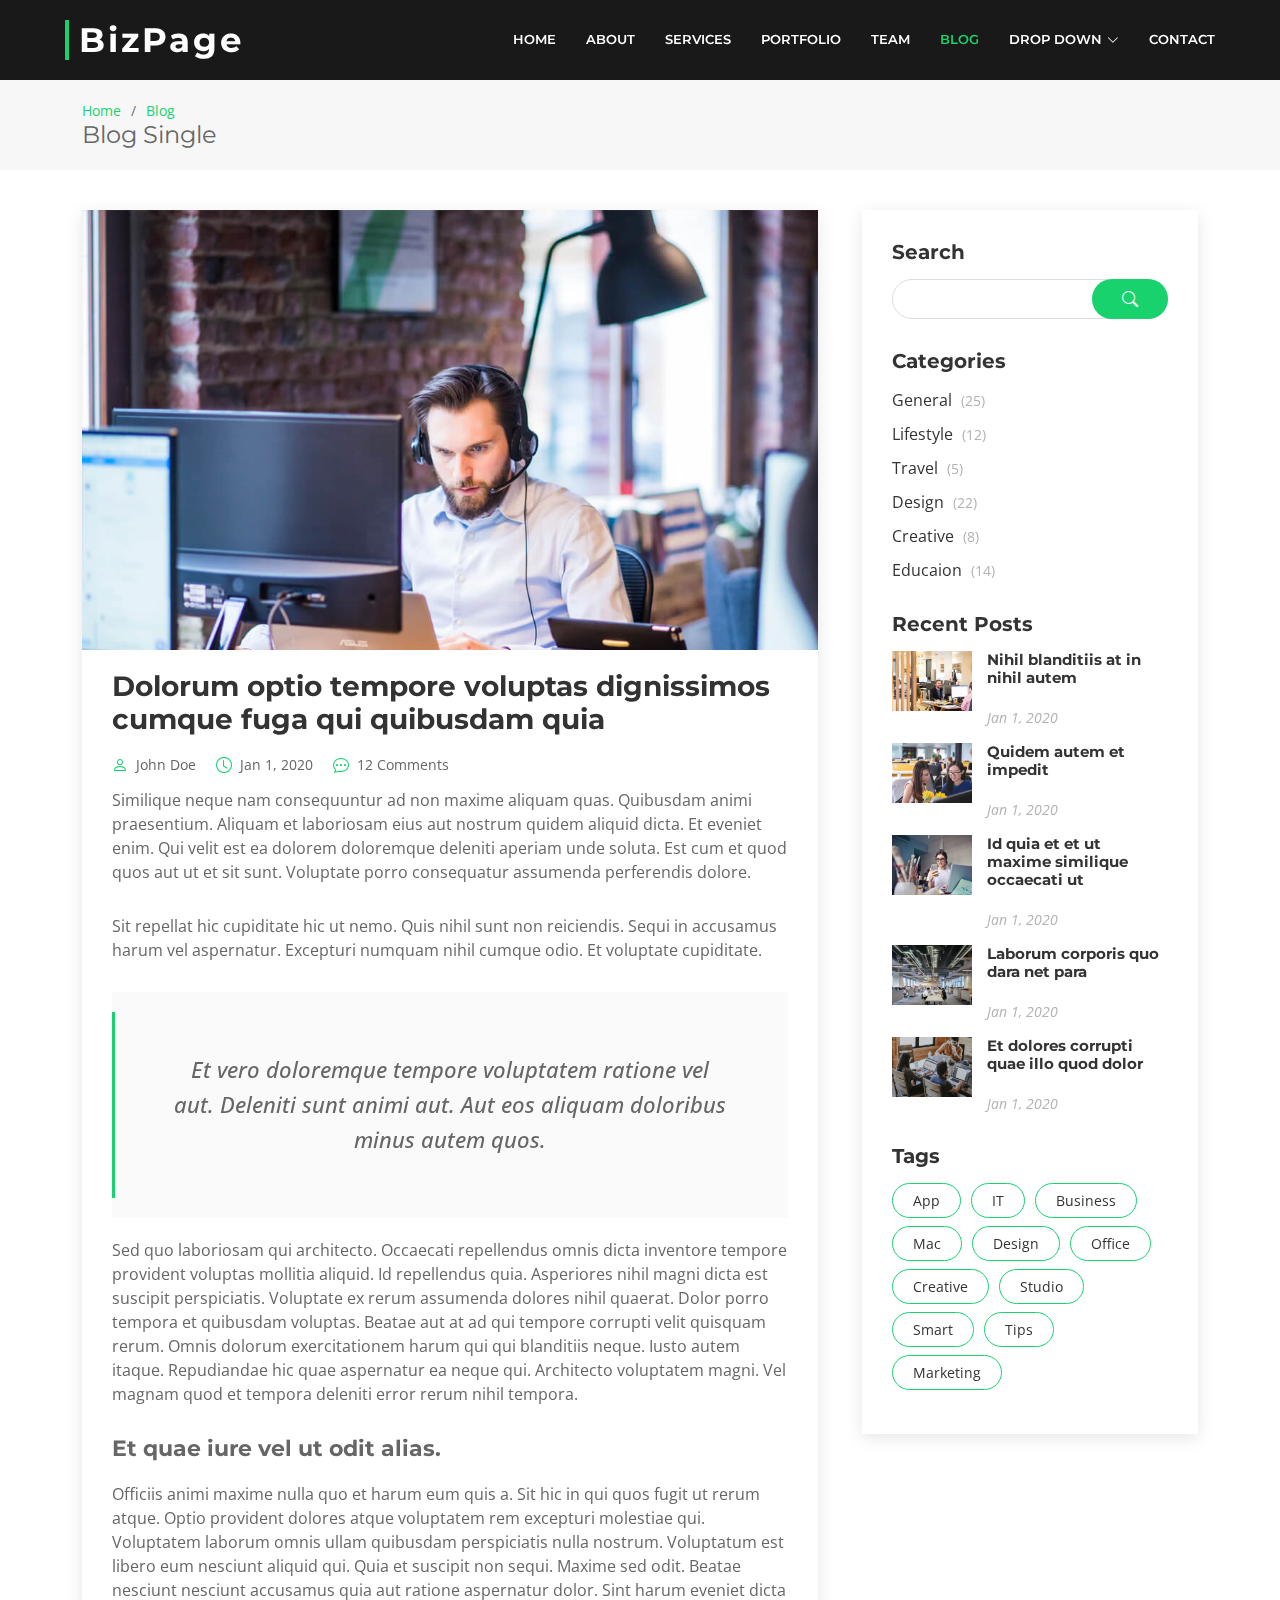
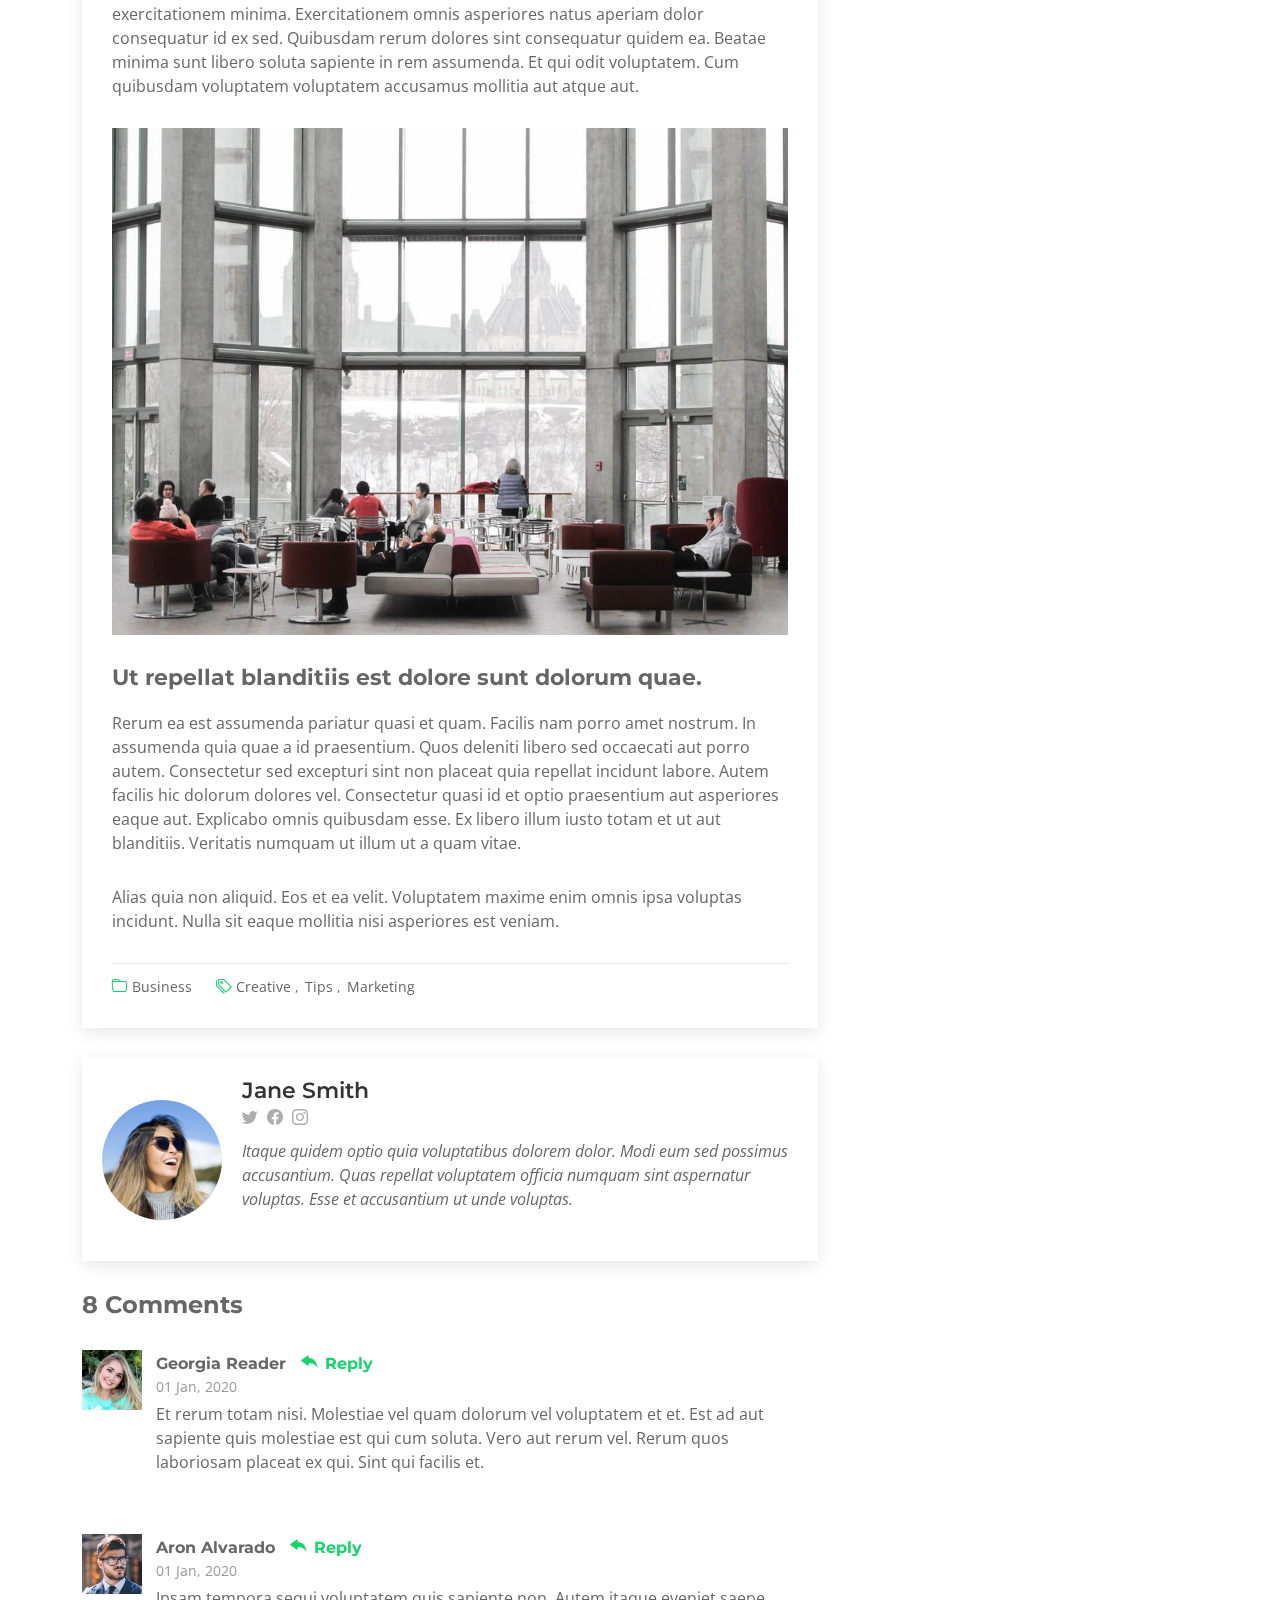
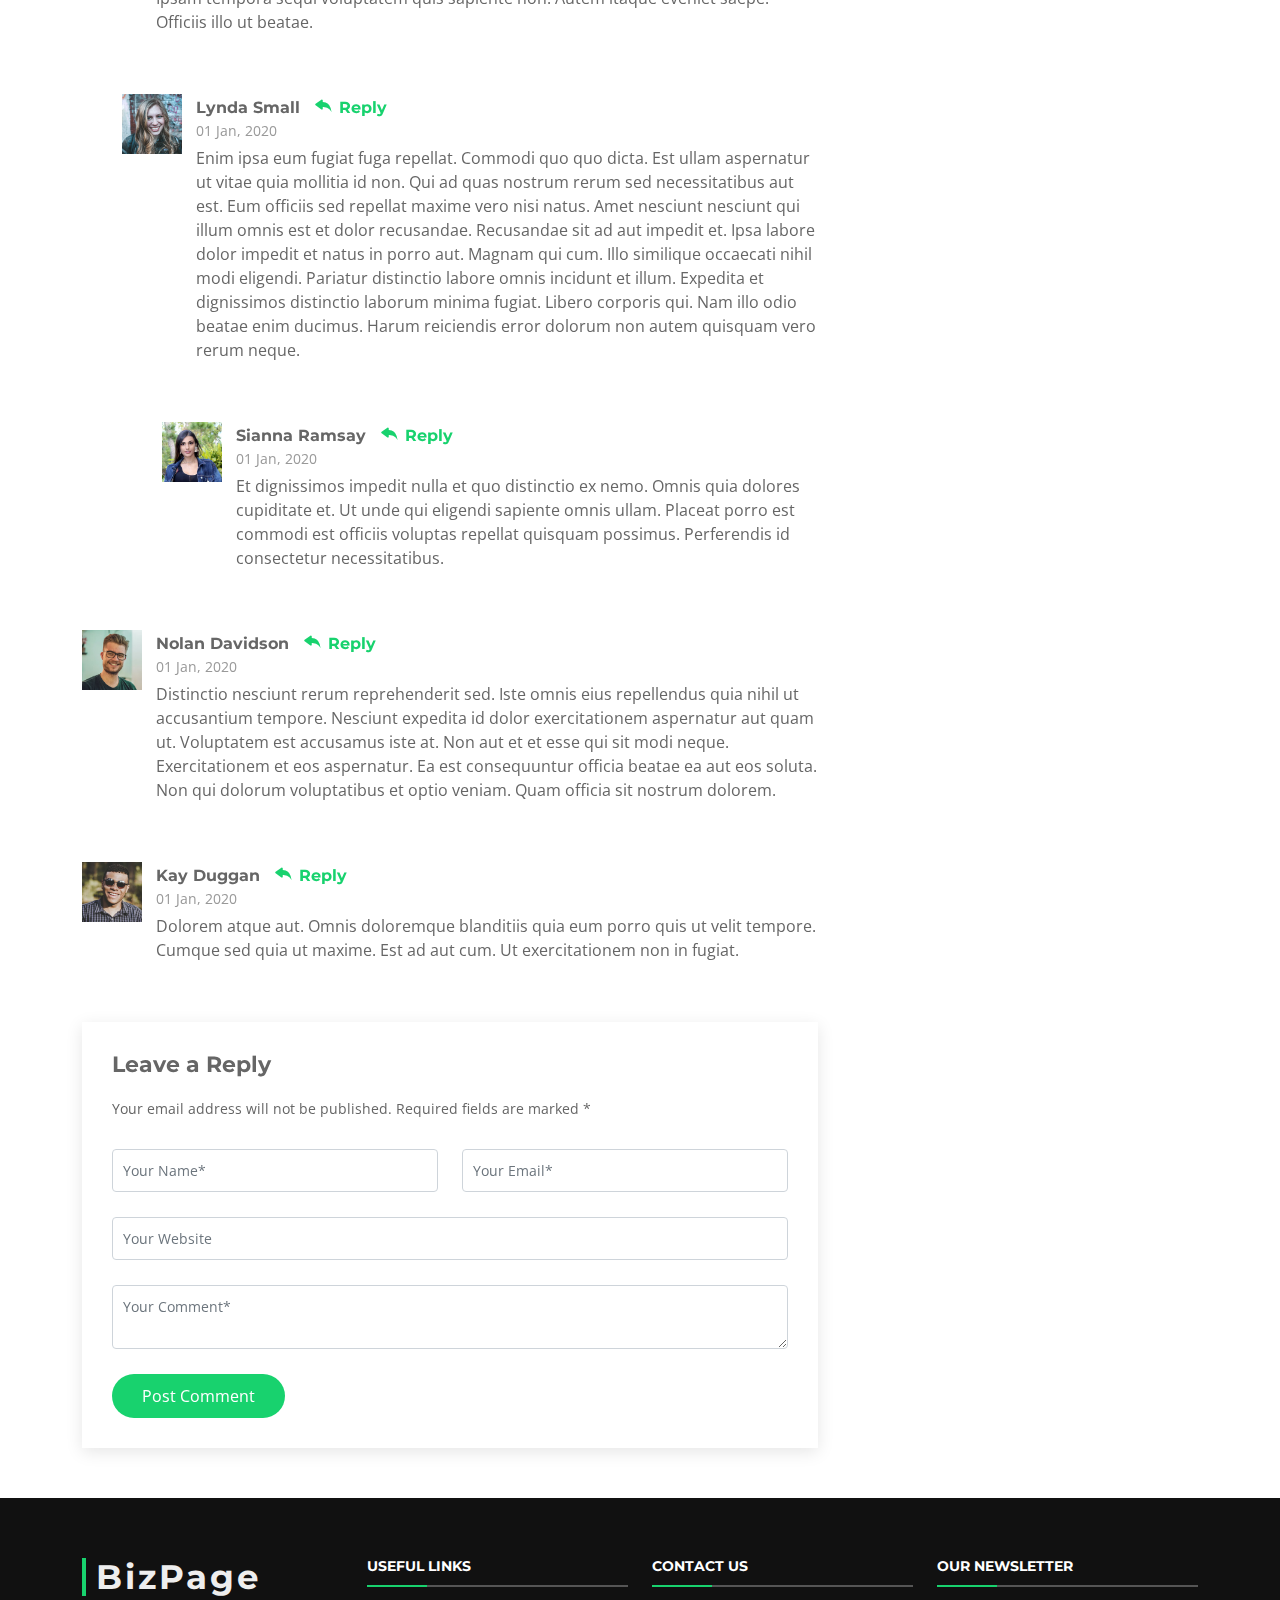
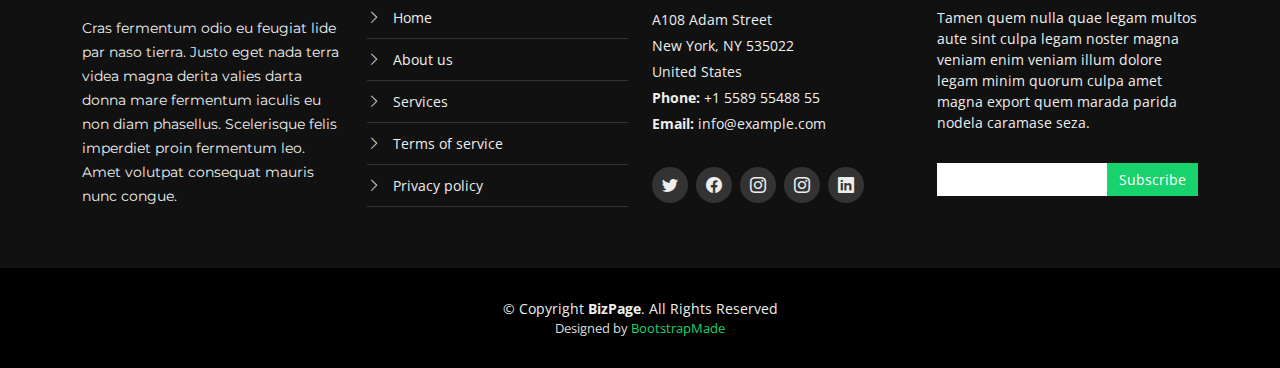
==== blog-single copy.html @ b2e216c7 "photo" ====
<!DOCTYPE html>
<html lang="en">

<head>
  <meta charset="utf-8">
  <meta content="width=device-width, initial-scale=1.0" name="viewport">

  <title>Blog Single - BizPage Bootstrap Template</title>
  <meta content="" name="description">
  <meta content="" name="keywords">

  <!-- Favicons -->
  <link href="assets/img/favicon.png" rel="icon">
  <link href="assets/img/apple-touch-icon.png" rel="apple-touch-icon">

  <!-- Google Fonts -->
  <link href="https://fonts.googleapis.com/css?family=Open+Sans:300,300i,400,400i,700,700i|Montserrat:300,400,500,700" rel="stylesheet">

  <!-- Vendor CSS Files -->
  <link href="assets/vendor/animate.css/animate.min.css" rel="stylesheet">
  <link href="assets/vendor/aos/aos.css" rel="stylesheet">
  <link href="assets/vendor/bootstrap/css/bootstrap.min.css" rel="stylesheet">
  <link href="assets/vendor/bootstrap-icons/bootstrap-icons.css" rel="stylesheet">
  <link href="assets/vendor/glightbox/css/glightbox.min.css" rel="stylesheet">
  <link href="assets/vendor/swiper/swiper-bundle.min.css" rel="stylesheet">

  <!-- Template Main CSS File -->
  <link href="assets/css/style.css" rel="stylesheet">

  <!-- =======================================================
  * Template Name: BizPage - v5.10.1
  * Template URL: https://bootstrapmade.com/bizpage-bootstrap-business-template/
  * Author: BootstrapMade.com
  * License: https://bootstrapmade.com/license/
  ======================================================== -->
</head>

<body>

  <!-- ======= Header ======= -->
  <header id="header" class="fixed-top d-flex align-items-center ">
    <div class="container-fluid">

      <div class="row justify-content-center align-items-center">
        <div class="col-xl-11 d-flex align-items-center justify-content-between">
          <h1 class="logo"><a href="index.html">BizPage</a></h1>
          <!-- Uncomment below if you prefer to use an image logo -->
          <!-- <a href="index.html" class="logo"><img src="assets/img/logo.png" alt="" class="img-fluid"></a>-->

          <nav id="navbar" class="navbar">
            <ul>
              <li><a class="nav-link scrollto " href="#hero">Home</a></li>
              <li><a class="nav-link scrollto" href="#about">About</a></li>
              <li><a class="nav-link scrollto" href="#services">Services</a></li>
              <li><a class="nav-link scrollto " href="#portfolio">Portfolio</a></li>
              <li><a class="nav-link scrollto" href="#team">Team</a></li>
              <li><a class="nav-link  active" href="blog.html">Blog</a></li>
              <li class="dropdown"><a href="#"><span>Drop Down</span> <i class="bi bi-chevron-down"></i></a>
                <ul>
                  <li><a href="#">Drop Down 1</a></li>
                  <li class="dropdown"><a href="#"><span>Deep Drop Down</span> <i class="bi bi-chevron-right"></i></a>
                    <ul>
                      <li><a href="#">Deep Drop Down 1</a></li>
                      <li><a href="#">Deep Drop Down 2</a></li>
                      <li><a href="#">Deep Drop Down 3</a></li>
                      <li><a href="#">Deep Drop Down 4</a></li>
                      <li><a href="#">Deep Drop Down 5</a></li>
                    </ul>
                  </li>
                  <li><a href="#">Drop Down 2</a></li>
                  <li><a href="#">Drop Down 3</a></li>
                  <li><a href="#">Drop Down 4</a></li>
                </ul>
              </li>
              <li><a class="nav-link scrollto" href="#contact">Contact</a></li>
            </ul>
            <i class="bi bi-list mobile-nav-toggle"></i>
          </nav><!-- .navbar -->
        </div>
      </div>

    </div>
  </header><!-- End Header -->

  <main id="main">

    <!-- ======= Breadcrumbs ======= -->
    <section id="breadcrumbs" class="breadcrumbs">
      <div class="container">

        <ol>
          <li><a href="index.html">Home</a></li>
          <li><a href="blog.html">Blog</a></li>
        </ol>
        <h2>Blog Single</h2>

      </div>
    </section><!-- End Breadcrumbs -->

    <!-- ======= Blog Single Section ======= -->
    <section id="blog" class="blog">
      <div class="container" data-aos="fade-up">

        <div class="row">

          <div class="col-lg-8 entries">

            <article class="entry entry-single">

              <div class="entry-img">
                <img src="assets/img/blog/blog-1.jpg" alt="" class="img-fluid">
              </div>

              <h2 class="entry-title">
                <a href="blog-single.html">Dolorum optio tempore voluptas dignissimos cumque fuga qui quibusdam quia</a>
              </h2>

              <div class="entry-meta">
                <ul>
                  <li class="d-flex align-items-center"><i class="bi bi-person"></i> <a href="blog-single.html">John Doe</a></li>
                  <li class="d-flex align-items-center"><i class="bi bi-clock"></i> <a href="blog-single.html"><time datetime="2020-01-01">Jan 1, 2020</time></a></li>
                  <li class="d-flex align-items-center"><i class="bi bi-chat-dots"></i> <a href="blog-single.html">12 Comments</a></li>
                </ul>
              </div>

              <div class="entry-content">
                <p>
                  Similique neque nam consequuntur ad non maxime aliquam quas. Quibusdam animi praesentium. Aliquam et laboriosam eius aut nostrum quidem aliquid dicta.
                  Et eveniet enim. Qui velit est ea dolorem doloremque deleniti aperiam unde soluta. Est cum et quod quos aut ut et sit sunt. Voluptate porro consequatur assumenda perferendis dolore.
                </p>

                <p>
                  Sit repellat hic cupiditate hic ut nemo. Quis nihil sunt non reiciendis. Sequi in accusamus harum vel aspernatur. Excepturi numquam nihil cumque odio. Et voluptate cupiditate.
                </p>

                <blockquote>
                  <p>
                    Et vero doloremque tempore voluptatem ratione vel aut. Deleniti sunt animi aut. Aut eos aliquam doloribus minus autem quos.
                  </p>
                </blockquote>

                <p>
                  Sed quo laboriosam qui architecto. Occaecati repellendus omnis dicta inventore tempore provident voluptas mollitia aliquid. Id repellendus quia. Asperiores nihil magni dicta est suscipit perspiciatis. Voluptate ex rerum assumenda dolores nihil quaerat.
                  Dolor porro tempora et quibusdam voluptas. Beatae aut at ad qui tempore corrupti velit quisquam rerum. Omnis dolorum exercitationem harum qui qui blanditiis neque.
                  Iusto autem itaque. Repudiandae hic quae aspernatur ea neque qui. Architecto voluptatem magni. Vel magnam quod et tempora deleniti error rerum nihil tempora.
                </p>

                <h3>Et quae iure vel ut odit alias.</h3>
                <p>
                  Officiis animi maxime nulla quo et harum eum quis a. Sit hic in qui quos fugit ut rerum atque. Optio provident dolores atque voluptatem rem excepturi molestiae qui. Voluptatem laborum omnis ullam quibusdam perspiciatis nulla nostrum. Voluptatum est libero eum nesciunt aliquid qui.
                  Quia et suscipit non sequi. Maxime sed odit. Beatae nesciunt nesciunt accusamus quia aut ratione aspernatur dolor. Sint harum eveniet dicta exercitationem minima. Exercitationem omnis asperiores natus aperiam dolor consequatur id ex sed. Quibusdam rerum dolores sint consequatur quidem ea.
                  Beatae minima sunt libero soluta sapiente in rem assumenda. Et qui odit voluptatem. Cum quibusdam voluptatem voluptatem accusamus mollitia aut atque aut.
                </p>
                <img src="assets/img/blog/blog-inside-post.jpg" class="img-fluid" alt="">

                <h3>Ut repellat blanditiis est dolore sunt dolorum quae.</h3>
                <p>
                  Rerum ea est assumenda pariatur quasi et quam. Facilis nam porro amet nostrum. In assumenda quia quae a id praesentium. Quos deleniti libero sed occaecati aut porro autem. Consectetur sed excepturi sint non placeat quia repellat incidunt labore. Autem facilis hic dolorum dolores vel.
                  Consectetur quasi id et optio praesentium aut asperiores eaque aut. Explicabo omnis quibusdam esse. Ex libero illum iusto totam et ut aut blanditiis. Veritatis numquam ut illum ut a quam vitae.
                </p>
                <p>
                  Alias quia non aliquid. Eos et ea velit. Voluptatem maxime enim omnis ipsa voluptas incidunt. Nulla sit eaque mollitia nisi asperiores est veniam.
                </p>

              </div>

              <div class="entry-footer">
                <i class="bi bi-folder"></i>
                <ul class="cats">
                  <li><a href="#">Business</a></li>
                </ul>

                <i class="bi bi-tags"></i>
                <ul class="tags">
                  <li><a href="#">Creative</a></li>
                  <li><a href="#">Tips</a></li>
                  <li><a href="#">Marketing</a></li>
                </ul>
              </div>

            </article><!-- End blog entry -->

            <div class="blog-author d-flex align-items-center">
              <img src="assets/img/blog/blog-author.jpg" class="rounded-circle float-left" alt="">
              <div>
                <h4>Jane Smith</h4>
                <div class="social-links">
                  <a href="https://twitters.com/#"><i class="bi bi-twitter"></i></a>
                  <a href="https://facebook.com/#"><i class="bi bi-facebook"></i></a>
                  <a href="https://instagram.com/#"><i class="biu bi-instagram"></i></a>
                </div>
                <p>
                  Itaque quidem optio quia voluptatibus dolorem dolor. Modi eum sed possimus accusantium. Quas repellat voluptatem officia numquam sint aspernatur voluptas. Esse et accusantium ut unde voluptas.
                </p>
              </div>
            </div><!-- End blog author bio -->

            <div class="blog-comments">

              <h4 class="comments-count">8 Comments</h4>

              <div id="comment-1" class="comment">
                <div class="d-flex">
                  <div class="comment-img"><img src="assets/img/blog/comments-1.jpg" alt=""></div>
                  <div>
                    <h5><a href="">Georgia Reader</a> <a href="#" class="reply"><i class="bi bi-reply-fill"></i> Reply</a></h5>
                    <time datetime="2020-01-01">01 Jan, 2020</time>
                    <p>
                      Et rerum totam nisi. Molestiae vel quam dolorum vel voluptatem et et. Est ad aut sapiente quis molestiae est qui cum soluta.
                      Vero aut rerum vel. Rerum quos laboriosam placeat ex qui. Sint qui facilis et.
                    </p>
                  </div>
                </div>
              </div><!-- End comment #1 -->

              <div id="comment-2" class="comment">
                <div class="d-flex">
                  <div class="comment-img"><img src="assets/img/blog/comments-2.jpg" alt=""></div>
                  <div>
                    <h5><a href="">Aron Alvarado</a> <a href="#" class="reply"><i class="bi bi-reply-fill"></i> Reply</a></h5>
                    <time datetime="2020-01-01">01 Jan, 2020</time>
                    <p>
                      Ipsam tempora sequi voluptatem quis sapiente non. Autem itaque eveniet saepe. Officiis illo ut beatae.
                    </p>
                  </div>
                </div>

                <div id="comment-reply-1" class="comment comment-reply">
                  <div class="d-flex">
                    <div class="comment-img"><img src="assets/img/blog/comments-3.jpg" alt=""></div>
                    <div>
                      <h5><a href="">Lynda Small</a> <a href="#" class="reply"><i class="bi bi-reply-fill"></i> Reply</a></h5>
                      <time datetime="2020-01-01">01 Jan, 2020</time>
                      <p>
                        Enim ipsa eum fugiat fuga repellat. Commodi quo quo dicta. Est ullam aspernatur ut vitae quia mollitia id non. Qui ad quas nostrum rerum sed necessitatibus aut est. Eum officiis sed repellat maxime vero nisi natus. Amet nesciunt nesciunt qui illum omnis est et dolor recusandae.

                        Recusandae sit ad aut impedit et. Ipsa labore dolor impedit et natus in porro aut. Magnam qui cum. Illo similique occaecati nihil modi eligendi. Pariatur distinctio labore omnis incidunt et illum. Expedita et dignissimos distinctio laborum minima fugiat.

                        Libero corporis qui. Nam illo odio beatae enim ducimus. Harum reiciendis error dolorum non autem quisquam vero rerum neque.
                      </p>
                    </div>
                  </div>

                  <div id="comment-reply-2" class="comment comment-reply">
                    <div class="d-flex">
                      <div class="comment-img"><img src="assets/img/blog/comments-4.jpg" alt=""></div>
                      <div>
                        <h5><a href="">Sianna Ramsay</a> <a href="#" class="reply"><i class="bi bi-reply-fill"></i> Reply</a></h5>
                        <time datetime="2020-01-01">01 Jan, 2020</time>
                        <p>
                          Et dignissimos impedit nulla et quo distinctio ex nemo. Omnis quia dolores cupiditate et. Ut unde qui eligendi sapiente omnis ullam. Placeat porro est commodi est officiis voluptas repellat quisquam possimus. Perferendis id consectetur necessitatibus.
                        </p>
                      </div>
                    </div>

                  </div><!-- End comment reply #2-->

                </div><!-- End comment reply #1-->

              </div><!-- End comment #2-->

              <div id="comment-3" class="comment">
                <div class="d-flex">
                  <div class="comment-img"><img src="assets/img/blog/comments-5.jpg" alt=""></div>
                  <div>
                    <h5><a href="">Nolan Davidson</a> <a href="#" class="reply"><i class="bi bi-reply-fill"></i> Reply</a></h5>
                    <time datetime="2020-01-01">01 Jan, 2020</time>
                    <p>
                      Distinctio nesciunt rerum reprehenderit sed. Iste omnis eius repellendus quia nihil ut accusantium tempore. Nesciunt expedita id dolor exercitationem aspernatur aut quam ut. Voluptatem est accusamus iste at.
                      Non aut et et esse qui sit modi neque. Exercitationem et eos aspernatur. Ea est consequuntur officia beatae ea aut eos soluta. Non qui dolorum voluptatibus et optio veniam. Quam officia sit nostrum dolorem.
                    </p>
                  </div>
                </div>

              </div><!-- End comment #3 -->

              <div id="comment-4" class="comment">
                <div class="d-flex">
                  <div class="comment-img"><img src="assets/img/blog/comments-6.jpg" alt=""></div>
                  <div>
                    <h5><a href="">Kay Duggan</a> <a href="#" class="reply"><i class="bi bi-reply-fill"></i> Reply</a></h5>
                    <time datetime="2020-01-01">01 Jan, 2020</time>
                    <p>
                      Dolorem atque aut. Omnis doloremque blanditiis quia eum porro quis ut velit tempore. Cumque sed quia ut maxime. Est ad aut cum. Ut exercitationem non in fugiat.
                    </p>
                  </div>
                </div>

              </div><!-- End comment #4 -->

              <div class="reply-form">
                <h4>Leave a Reply</h4>
                <p>Your email address will not be published. Required fields are marked * </p>
                <form action="">
                  <div class="row">
                    <div class="col-md-6 form-group">
                      <input name="name" type="text" class="form-control" placeholder="Your Name*">
                    </div>
                    <div class="col-md-6 form-group">
                      <input name="email" type="text" class="form-control" placeholder="Your Email*">
                    </div>
                  </div>
                  <div class="row">
                    <div class="col form-group">
                      <input name="website" type="text" class="form-control" placeholder="Your Website">
                    </div>
                  </div>
                  <div class="row">
                    <div class="col form-group">
                      <textarea name="comment" class="form-control" placeholder="Your Comment*"></textarea>
                    </div>
                  </div>
                  <button type="submit" class="btn btn-primary">Post Comment</button>

                </form>

              </div>

            </div><!-- End blog comments -->

          </div><!-- End blog entries list -->

          <div class="col-lg-4">

            <div class="sidebar">

              <h3 class="sidebar-title">Search</h3>
              <div class="sidebar-item search-form">
                <form action="">
                  <input type="text" class="form-control">
                  <button type="submit"><i class="bi bi-search"></i></button>
                </form>
              </div><!-- End sidebar search formn-->

              <h3 class="sidebar-title">Categories</h3>
              <div class="sidebar-item categories">
                <ul>
                  <li><a href="#">General <span>(25)</span></a></li>
                  <li><a href="#">Lifestyle <span>(12)</span></a></li>
                  <li><a href="#">Travel <span>(5)</span></a></li>
                  <li><a href="#">Design <span>(22)</span></a></li>
                  <li><a href="#">Creative <span>(8)</span></a></li>
                  <li><a href="#">Educaion <span>(14)</span></a></li>
                </ul>
              </div><!-- End sidebar categories-->

              <h3 class="sidebar-title">Recent Posts</h3>
              <div class="sidebar-item recent-posts">
                <div class="post-item clearfix">
                  <img src="assets/img/blog/blog-recent-1.jpg" alt="">
                  <h4><a href="blog-single.html">Nihil blanditiis at in nihil autem</a></h4>
                  <time datetime="2020-01-01">Jan 1, 2020</time>
                </div>

                <div class="post-item clearfix">
                  <img src="assets/img/blog/blog-recent-2.jpg" alt="">
                  <h4><a href="blog-single.html">Quidem autem et impedit</a></h4>
                  <time datetime="2020-01-01">Jan 1, 2020</time>
                </div>

                <div class="post-item clearfix">
                  <img src="assets/img/blog/blog-recent-3.jpg" alt="">
                  <h4><a href="blog-single.html">Id quia et et ut maxime similique occaecati ut</a></h4>
                  <time datetime="2020-01-01">Jan 1, 2020</time>
                </div>

                <div class="post-item clearfix">
                  <img src="assets/img/blog/blog-recent-4.jpg" alt="">
                  <h4><a href="blog-single.html">Laborum corporis quo dara net para</a></h4>
                  <time datetime="2020-01-01">Jan 1, 2020</time>
                </div>

                <div class="post-item clearfix">
                  <img src="assets/img/blog/blog-recent-5.jpg" alt="">
                  <h4><a href="blog-single.html">Et dolores corrupti quae illo quod dolor</a></h4>
                  <time datetime="2020-01-01">Jan 1, 2020</time>
                </div>

              </div><!-- End sidebar recent posts-->

              <h3 class="sidebar-title">Tags</h3>
              <div class="sidebar-item tags">
                <ul>
                  <li><a href="#">App</a></li>
                  <li><a href="#">IT</a></li>
                  <li><a href="#">Business</a></li>
                  <li><a href="#">Mac</a></li>
                  <li><a href="#">Design</a></li>
                  <li><a href="#">Office</a></li>
                  <li><a href="#">Creative</a></li>
                  <li><a href="#">Studio</a></li>
                  <li><a href="#">Smart</a></li>
                  <li><a href="#">Tips</a></li>
                  <li><a href="#">Marketing</a></li>
                </ul>
              </div><!-- End sidebar tags-->

            </div><!-- End sidebar -->

          </div><!-- End blog sidebar -->

        </div>

      </div>
    </section><!-- End Blog Single Section -->

  </main><!-- End #main -->

  <!-- ======= Footer ======= -->
  <footer id="footer">
    <div class="footer-top">
      <div class="container">
        <div class="row">

          <div class="col-lg-3 col-md-6 footer-info">
            <h3>BizPage</h3>
            <p>Cras fermentum odio eu feugiat lide par naso tierra. Justo eget nada terra videa magna derita valies darta donna mare fermentum iaculis eu non diam phasellus. Scelerisque felis imperdiet proin fermentum leo. Amet volutpat consequat mauris nunc congue.</p>
          </div>

          <div class="col-lg-3 col-md-6 footer-links">
            <h4>Useful Links</h4>
            <ul>
              <li><i class="bi bi-chevron-right"></i> <a href="#">Home</a></li>
              <li><i class="bi bi-chevron-right"></i> <a href="#">About us</a></li>
              <li><i class="bi bi-chevron-right"></i> <a href="#">Services</a></li>
              <li><i class="bi bi-chevron-right"></i> <a href="#">Terms of service</a></li>
              <li><i class="bi bi-chevron-right"></i> <a href="#">Privacy policy</a></li>
            </ul>
          </div>

          <div class="col-lg-3 col-md-6 footer-contact">
            <h4>Contact Us</h4>
            <p>
              A108 Adam Street <br>
              New York, NY 535022<br>
              United States <br>
              <strong>Phone:</strong> +1 5589 55488 55<br>
              <strong>Email:</strong> info@example.com<br>
            </p>

            <div class="social-links">
              <a href="#" class="twitter"><i class="bi bi-twitter"></i></a>
              <a href="#" class="facebook"><i class="bi bi-facebook"></i></a>
              <a href="#" class="instagram"><i class="bi bi-instagram"></i></a>
              <a href="#" class="instagram"><i class="bi bi-instagram"></i></a>
              <a href="#" class="linkedin"><i class="bi bi-linkedin"></i></a>
            </div>

          </div>

          <div class="col-lg-3 col-md-6 footer-newsletter">
            <h4>Our Newsletter</h4>
            <p>Tamen quem nulla quae legam multos aute sint culpa legam noster magna veniam enim veniam illum dolore legam minim quorum culpa amet magna export quem marada parida nodela caramase seza.</p>
            <form action="" method="post">
              <input type="email" name="email"><input type="submit" value="Subscribe">
            </form>
          </div>

        </div>
      </div>
    </div>

    <div class="container">
      <div class="copyright">
        &copy; Copyright <strong>BizPage</strong>. All Rights Reserved
      </div>
      <div class="credits">
        <!--
        All the links in the footer should remain intact.
        You can delete the links only if you purchased the pro version.
        Licensing information: https://bootstrapmade.com/license/
        Purchase the pro version with working PHP/AJAX contact form: https://bootstrapmade.com/buy/?theme=BizPage
      -->
        Designed by <a href="https://bootstrapmade.com/">BootstrapMade</a>
      </div>
    </div>
  </footer><!-- End Footer -->

  <a href="#" class="back-to-top d-flex align-items-center justify-content-center"><i class="bi bi-arrow-up-short"></i></a>
  <!-- Uncomment below i you want to use a preloader -->
  <!-- <div id="preloader"></div> -->

  <!-- Vendor JS Files -->
  <script src="assets/vendor/purecounter/purecounter_vanilla.js"></script>
  <script src="assets/vendor/aos/aos.js"></script>
  <script src="assets/vendor/bootstrap/js/bootstrap.bundle.min.js"></script>
  <script src="assets/vendor/glightbox/js/glightbox.min.js"></script>
  <script src="assets/vendor/isotope-layout/isotope.pkgd.min.js"></script>
  <script src="assets/vendor/swiper/swiper-bundle.min.js"></script>
  <script src="assets/vendor/waypoints/noframework.waypoints.js"></script>
  <script src="assets/vendor/php-email-form/validate.js"></script>

  <!-- Template Main JS File -->
  <script src="assets/js/main.js"></script>

</body>

</html>
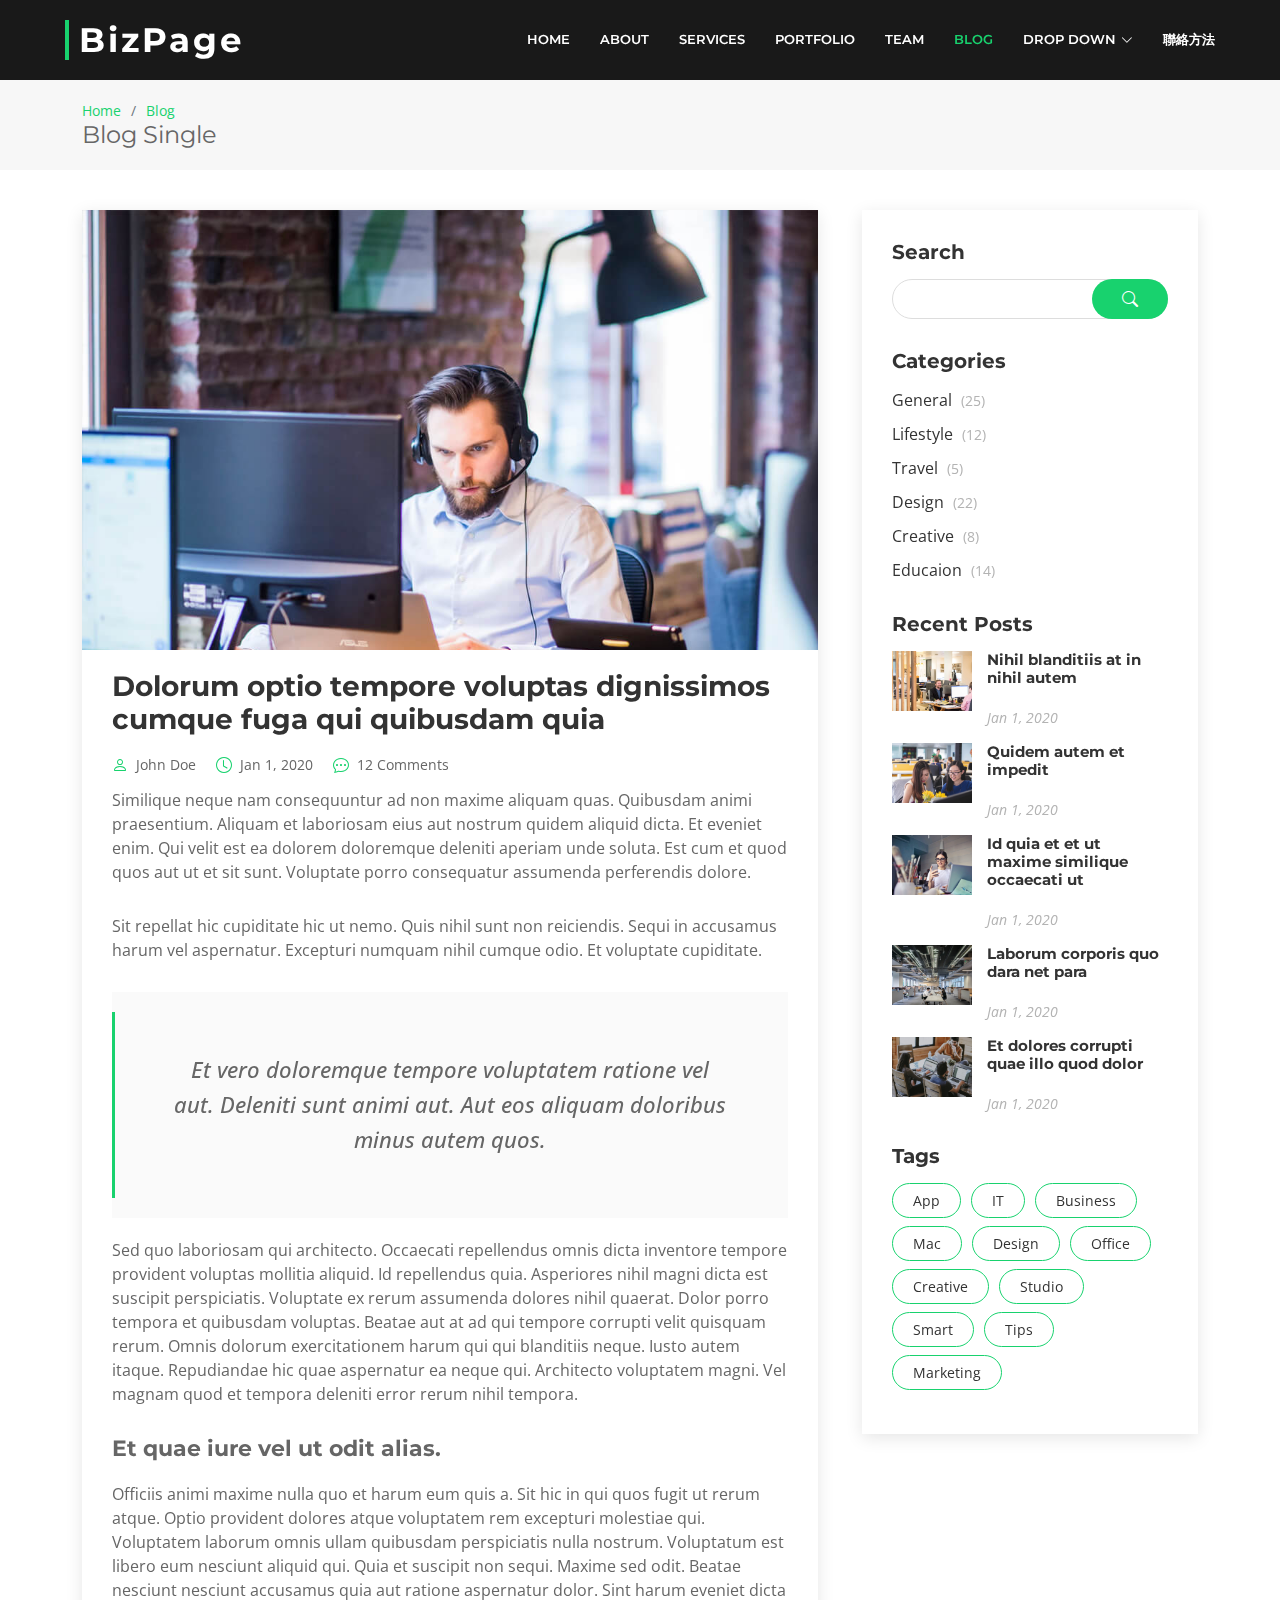
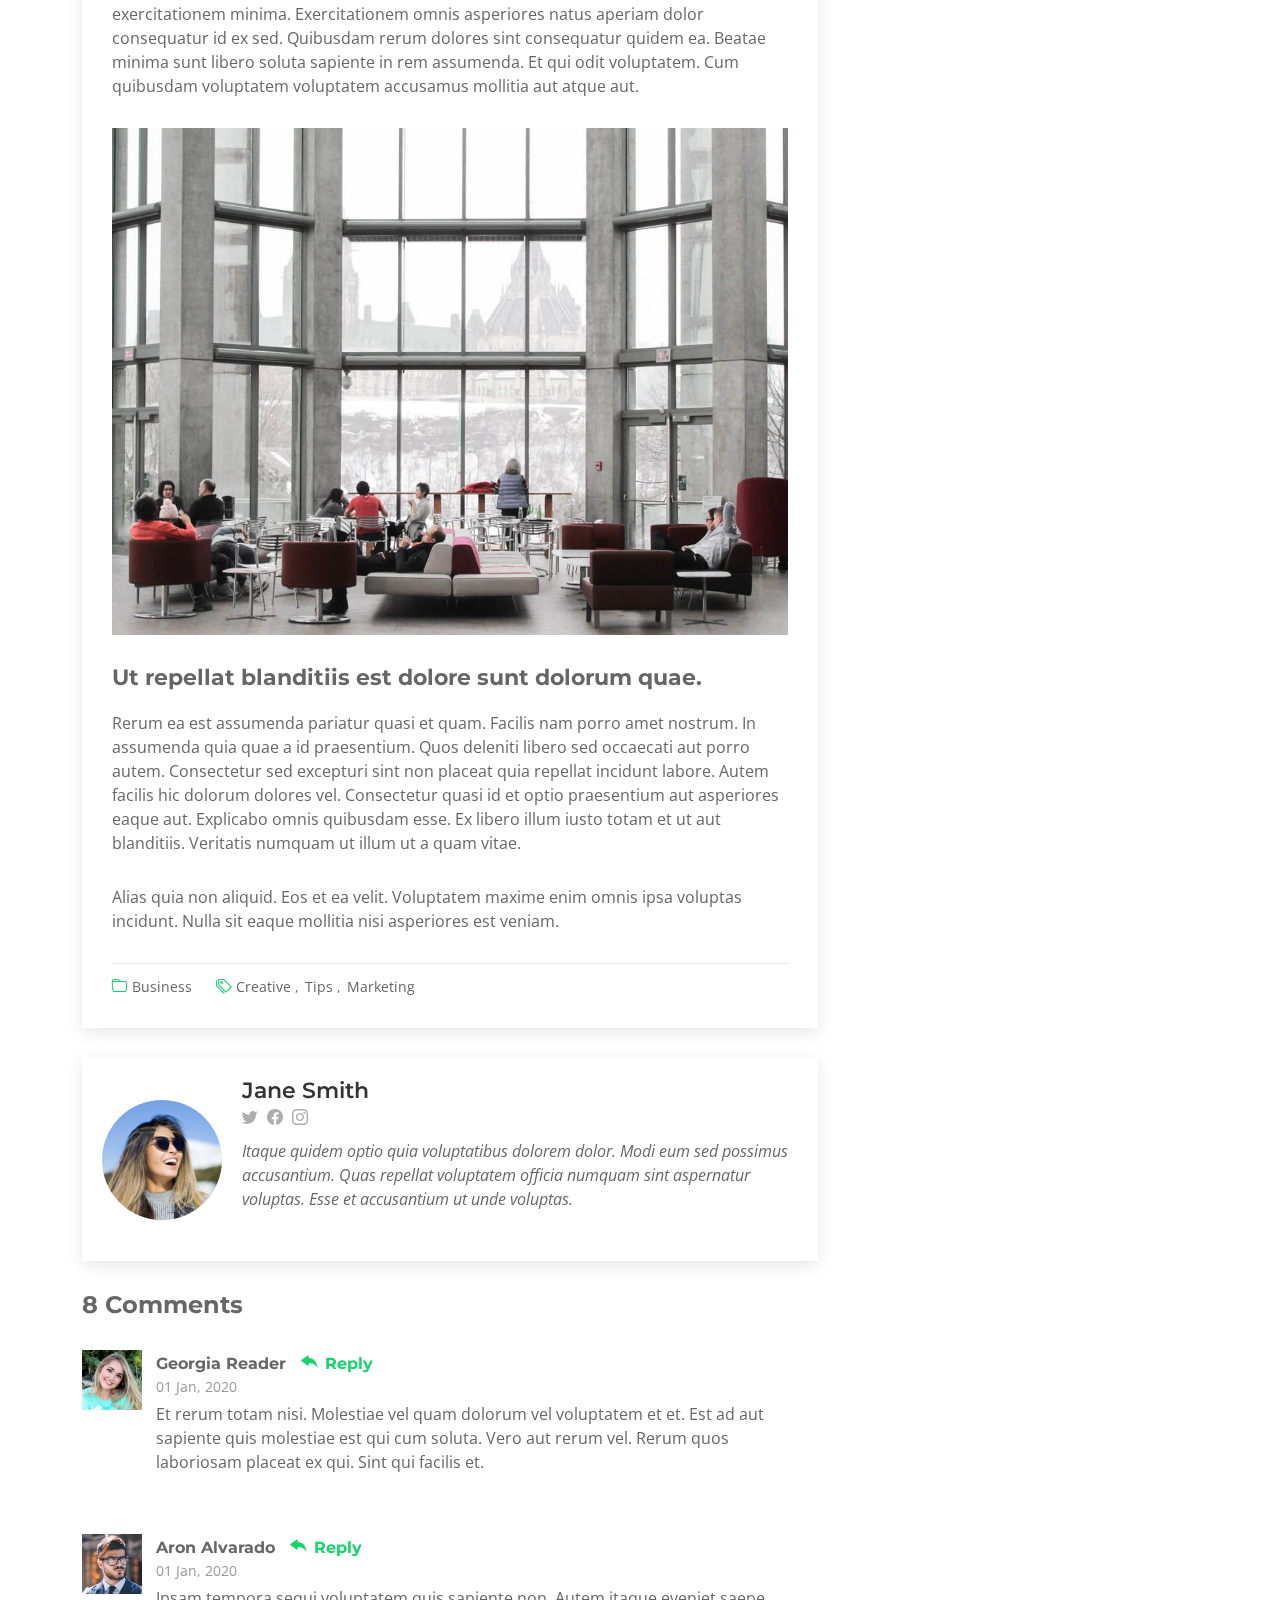
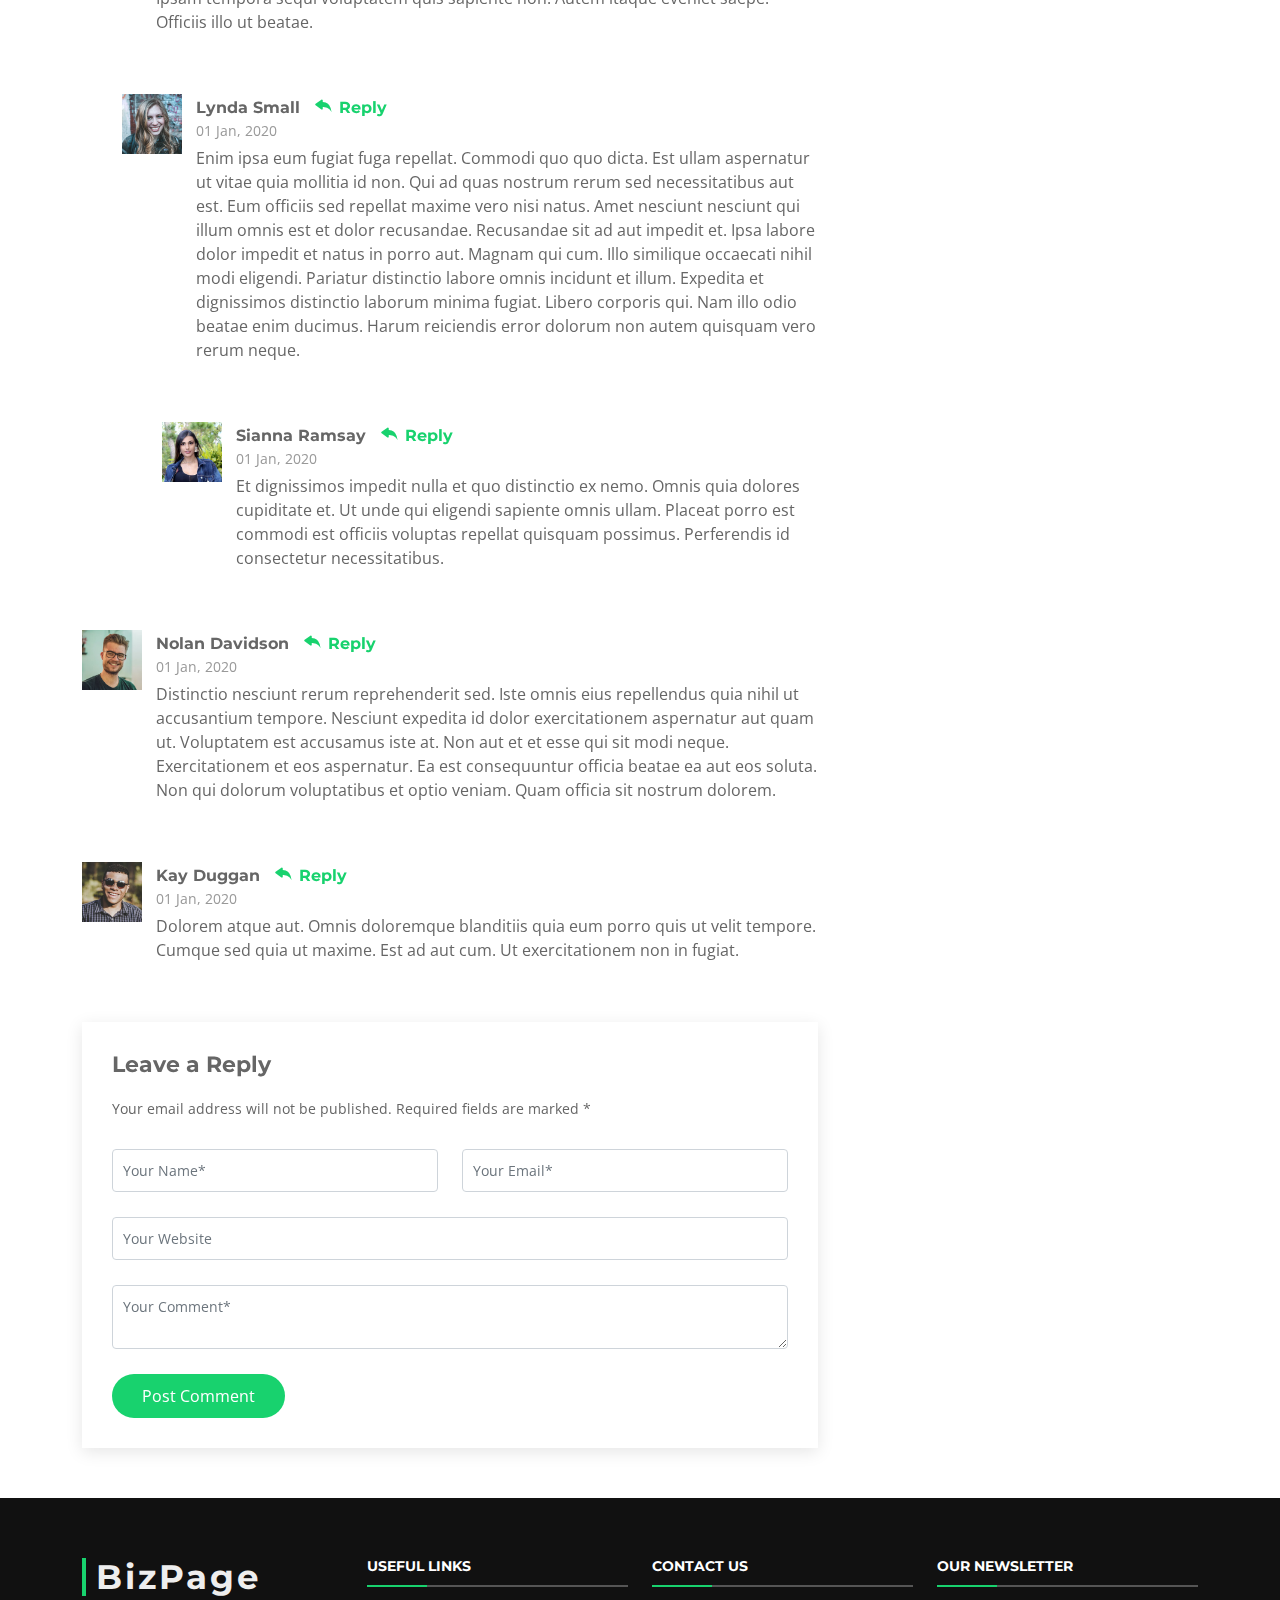
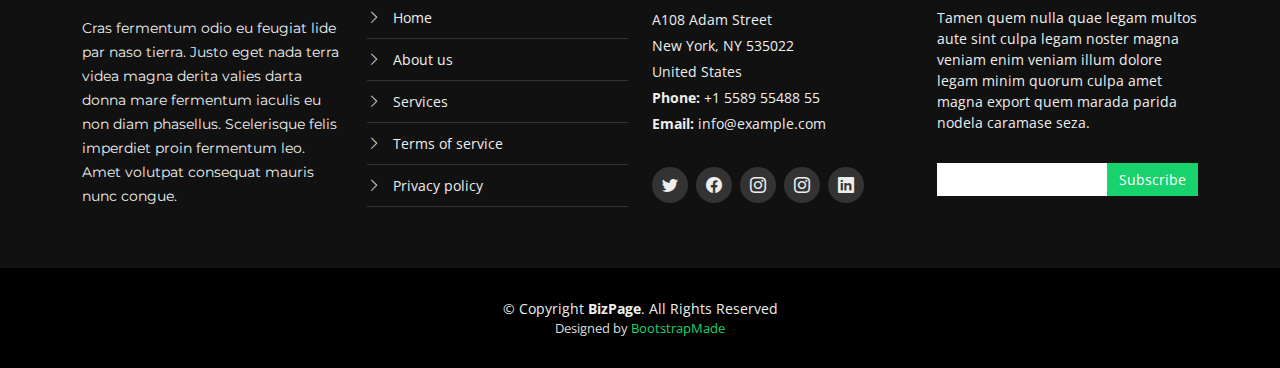
==== commit 5ffaeb80: "changes" ====
--- a/blog-single copy.html
+++ b/blog-single copy.html
@@ -4,8 +4,7 @@
 <head>
   <meta charset="utf-8">
   <meta content="width=device-width, initial-scale=1.0" name="viewport">
-
-  <title>Blog Single - BizPage Bootstrap Template</title>
+  <title>滅蟲堡 Pest Castle</title>
   <meta content="" name="description">
   <meta content="" name="keywords">
 
@@ -72,7 +71,7 @@
                   <li><a href="#">Drop Down 4</a></li>
                 </ul>
               </li>
-              <li><a class="nav-link scrollto" href="#contact">Contact</a></li>
+              <li><a class="nav-link scrollto" href="#contact">聯絡方法</a></li>
             </ul>
             <i class="bi bi-list mobile-nav-toggle"></i>
           </nav><!-- .navbar -->
